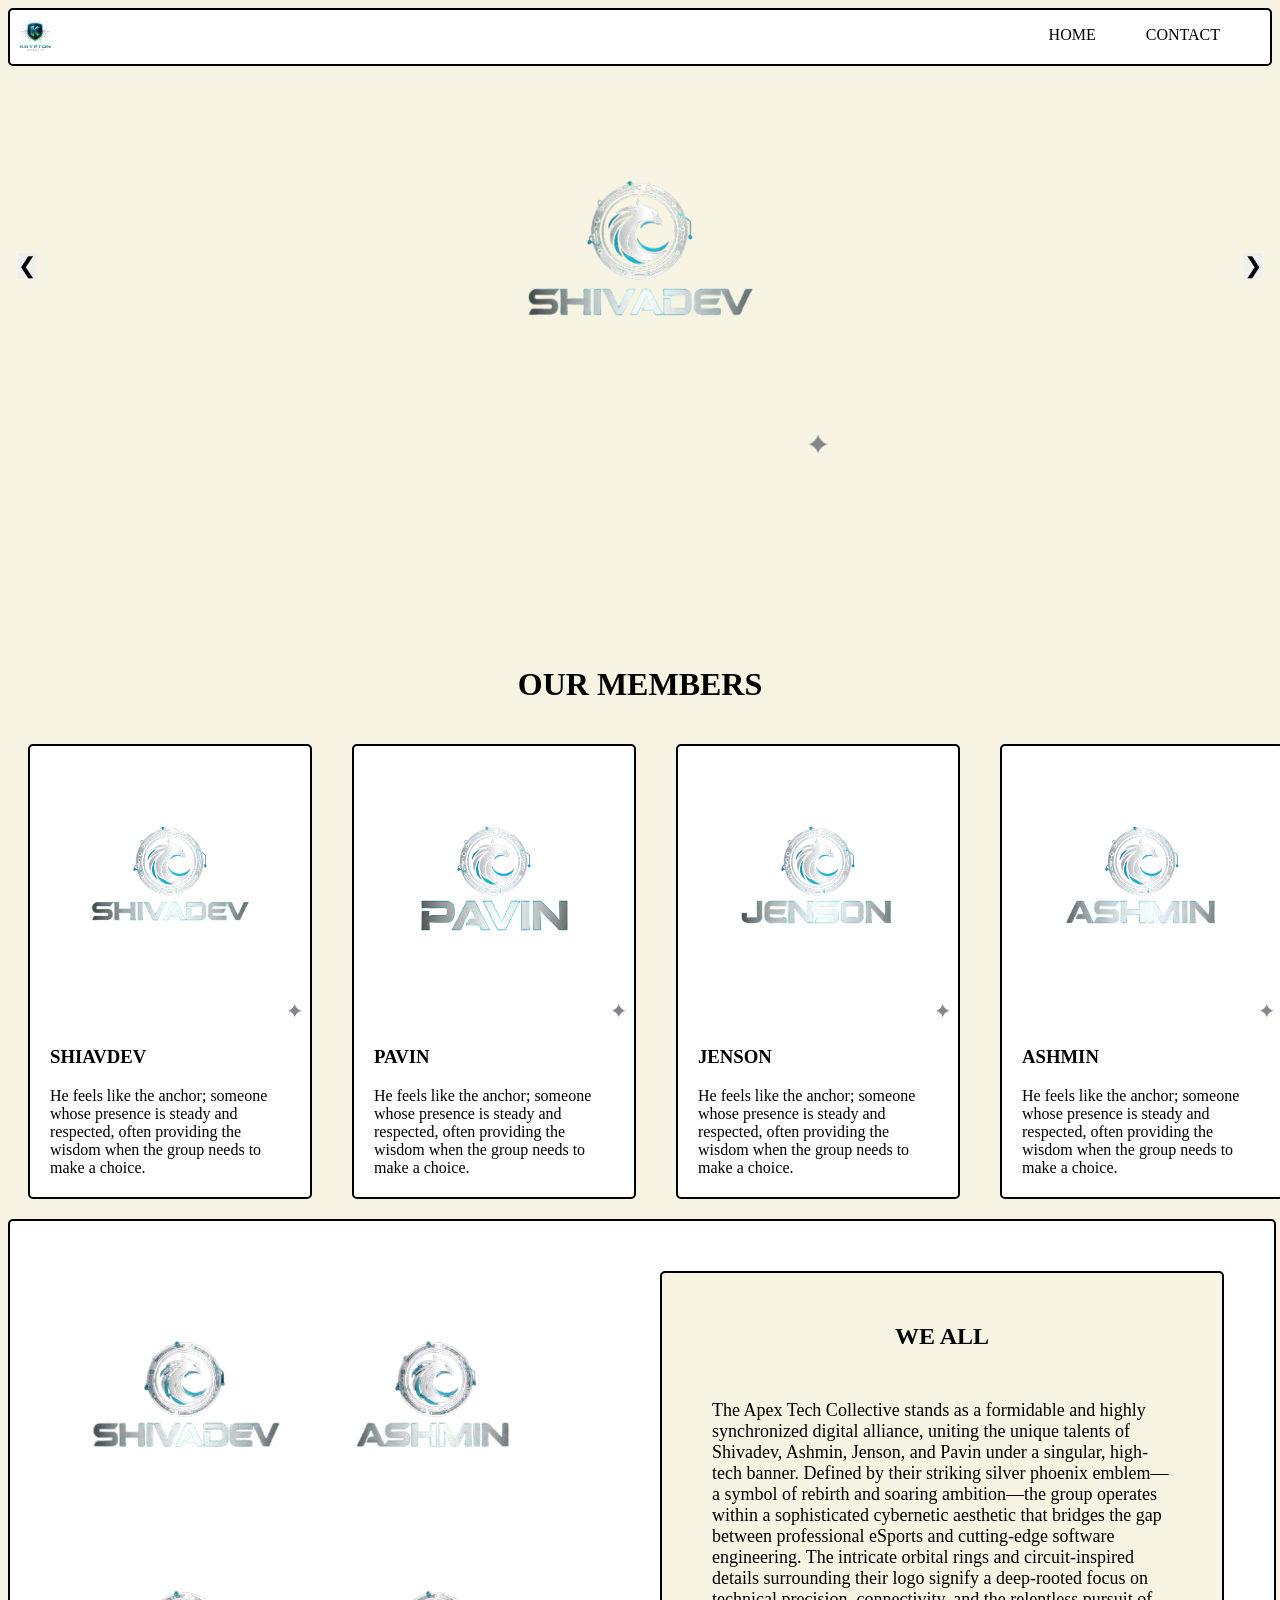
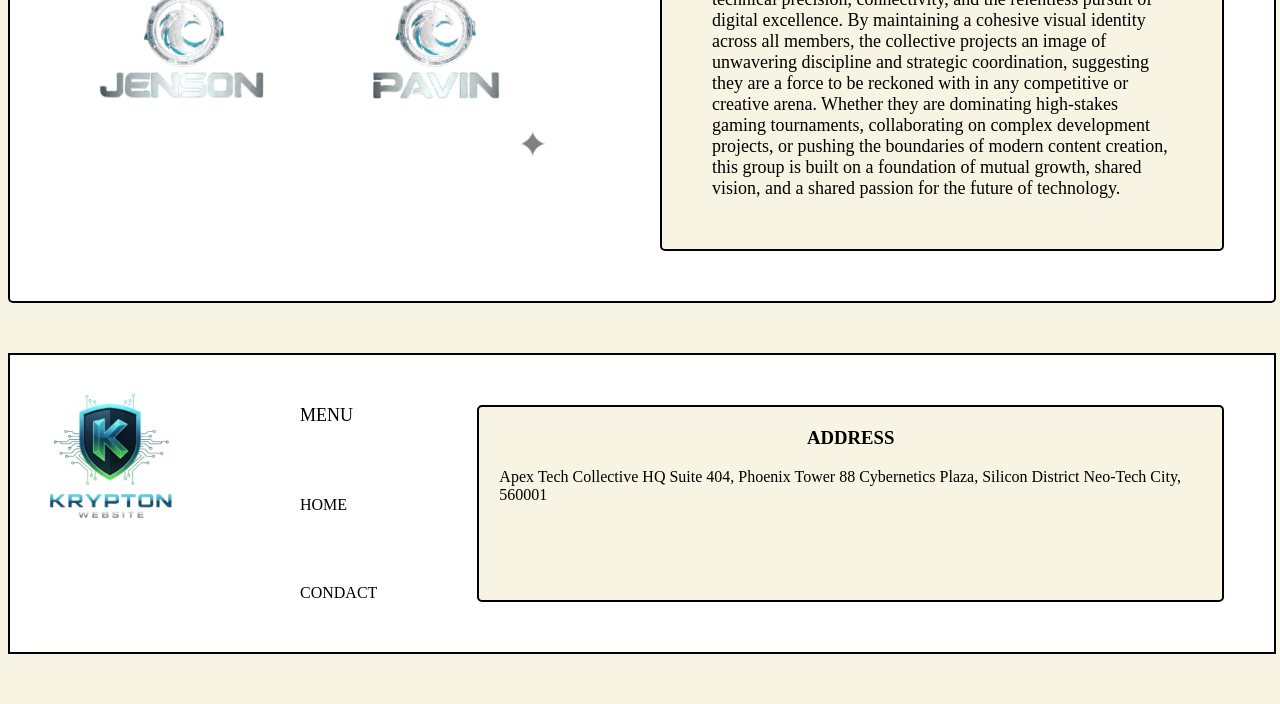
==== index.html @ 7f444e54 "Add files via upload" ====
<!DOCTYPE html>
<html lang="en">
<head>
    <meta charset="UTF-8">
    <meta name="viewport" content="width=device-width, initial-scale=1.0">
    <title>vainokki</title>
    <link rel="stylesheet" href="style.css">
</head>
<body>
    <nav>
        <div class="divdev1">
            <img src="logo.png" class="img1">
        </div>
        <div class="divdev11">
            <ul class="ls1">
                <li class="list1"><a href="#" class="txt1">HOME</a></li>
                <li class="list1"><a href="#" class="txt1">CONTACT</a></li>
            </ul>
        </div>
    </nav>
    <div><!--main-->
        <div class="w3-content w3-display-container">
            <img class="mySlides" src="s.png" style="width:385px">
            <img class="mySlides" src="p.png" style="width:385px">
            <img class="mySlides" src="a.png" style="width:385px">
            <img class="mySlides" src="j.png" style="width:385px">

            <button class="w3-button w3-black w3-display-left" onclick="plusDivs(-1)">&#10094;</button>
            <button class="w3-button w3-black w3-display-right" onclick="plusDivs(1)">&#10095;</button>
        </div>
        <div class="divdev2">
            <h1 class="txt2">OUR MEMBERS</h1>
            <div class="imgcontainer2">
                <div class="imgrow1">
                    <div class="imgcol1"> 
                        <img src="s.png" class="img2">
                    </div>
                    <div class="txtgroup1">
                    <h3>SHIAVDEV</h3>
                    <p>He feels like the anchor; someone whose presence is steady and respected, often providing the wisdom when the group needs to make a choice.</p>
                    </div>
                </div>
                <div class="imgrow1">
                    <div class="imgcol1"> 
                        <img src="p.png" class="img2">
                    </div>
                    <div class="txtgroup1">
                    <h3>PAVIN</h3>
                    <p>He feels like the anchor; someone whose presence is steady and respected, often providing the wisdom when the group needs to make a choice.</p>
                    </div>
                </div>
                <div class="imgrow1">
                    <div class="imgcol1"> 
                        <img src="j.png" class="img2">
                    </div>
                    <div class="txtgroup1">
                    <h3>JENSON</h3>
                    <p>He feels like the anchor; someone whose presence is steady and respected, often providing the wisdom when the group needs to make a choice.</p>
                    </div>
                </div>
                <div class="imgrow1">
                    <div class="imgcol1"> 
                        <img src="a.png" class="img2">
                    </div>
                    <div class="txtgroup1">
                    <h3>ASHMIN</h3>
                    <p>He feels like the anchor; someone whose presence is steady and respected, often providing the wisdom when the group needs to make a choice.</p>
                    </div>
                </div>
            </div>
        </div>
        <div class="divdev3">
            <div class="divdev31">
                <img src="all.png" class="img3"> 
            </div>
            <div class="divdev32">
                <h2 class="txt4">WE ALL</h2>
                <p class="txt3"> The Apex Tech Collective stands as a formidable and highly synchronized digital alliance, uniting the unique talents of Shivadev, Ashmin, Jenson, and Pavin under a singular, high-tech banner. Defined by their striking silver phoenix emblem—a symbol of rebirth and soaring ambition—the group operates within a sophisticated cybernetic aesthetic that bridges the gap between professional eSports and cutting-edge software engineering. The intricate orbital rings and circuit-inspired details surrounding their logo signify a deep-rooted focus on technical precision, connectivity, and the relentless pursuit of digital excellence. By maintaining a cohesive visual identity across all members, the collective projects an image of unwavering discipline and strategic coordination, suggesting they are a force to be reckoned with in any competitive or creative arena. Whether they are dominating high-stakes gaming tournaments, collaborating on complex development projects, or pushing the boundaries of modern content creation, this group is built on a foundation of mutual growth, shared vision, and a shared passion for the future of technology.</p>
            </div>
        </div>
    </div><!--main-->
    <footer>
        <div class="footdiv1">
            <img src="logo.png" class="img5">
        </div>
        <div class="footdiv2">
            <ul class="list2"> 
                <li class="ls21">MENU</li>
                <li class="ls2">HOME</li>
                <li class="ls2">CONDACT</li>
            </ul>
        </div>
        <div class="footdev3">
            <div class="footdev4">
                <h3 class="txt6">ADDRESS</h3>
                <p class="txt5">Apex Tech Collective HQ Suite 404, Phoenix Tower 88 Cybernetics Plaza, Silicon District Neo-Tech City, 560001</p>
            </div>
        </div>
    </footer>
<script>
    var slideIndex = 1;
    showDivs(slideIndex);

    function plusDivs(n) {
    showDivs(slideIndex += n);
    }

    function showDivs(n) {
    var i;
    var x = document.getElementsByClassName("mySlides");
    if (n > x.length) {slideIndex = 1}
    if (n < 1) {slideIndex = x.length}
    for (i = 0; i < x.length; i++) {
        x[i].style.display = "none";  
    }
    x[slideIndex-1].style.display = "block";  
    }
</script>

</body>
</html>
---- style.css ----
nav{
    background-color: #fff;
    border: 2px solid black;
    border-radius: 5px;
    display: flex;
    justify-content: space-between;
}
body{
    background-color: #F8F4E3;
}
.img1{
    width: 50px;
}
.ls1{
    display: flex;
    list-style: none;
}
.list1{
    padding-right: 50px;
    
}
.txt1{
    text-decoration: none;
    color: black;
}
.mySlides {display:none;}
.w3-content {
  max-width: 100%;
  position: relative;
  margin: auto;
  overflow: hidden;
  display: flex;
  justify-content: space-around;
}

/* SLIDES */
.mySlides {
  display: none;
  width: 100%;
  height: 400px;
  object-fit: cover;
}

/* SHOW FIRST IMAGE ON LOAD */
.mySlides:first-child {
  display: block;
}

/* BUTTONS */
.w3-button {
    position: absolute;
    top: 50%;
    transform: translateY(-50%);
    color:black;
    border: none;
    padding: 0;
    cursor: pointer;
    font-size: 22px;
}

.w3-display-left {
  left: 10px;
}

.w3-display-right {
  right: 10px;
}

.w3-button:hover {
  background: rgba(0,0,0,0.9);
}
.txt2{
    text-align: center;
}
.imgcontainer2{
  display: flex;
}
.imgrow1{
  background-color: #fff;
  border: 2px solid black;
  border-radius: 5px;
  margin:20px
}
.img2{
  width:280px
}
.txtgroup1{
  margin: 20px;
}
.imgcol1{
  display: flex;
  justify-content: center;
}
.divdev2{
  margin-top: 200px;
}
.divdev3{
  background-color: #fff;
  border: 2px solid black;
  border-radius: 5px;
  display: flex;
  width: 100%;
}
.divdev31{
  width: 50%;
}
.divdev32{
  width: 50%;
  background-color: #F8F4E3;
  border: 2px solid black;
  border-radius: 5px;
  margin: 50px;  
}
.txt3{
  margin: 50px;
  font-size: large;
}
.txt4{
  text-align: center;
  margin: 50px;
}
.img3{
  margin: 50px;
}
footer{
  background-color: #fff;
  border:2px solid black;
  margin: 50px 0 50px 0;
  width: 100%;
  display: flex;
  justify-content: space-between;
}
.img5{
  width: 200px;
}
.footdiv{
  width: 50%;
}
.list2{
  list-style: none;
}
.ls2{
  padding-top: 20px;
  font-size: medium;
  margin: 50px;
}
.ls21{
  font-size: large;
  margin: 50px;
}
.footdev3{
  background-color: #F8F4E3;
  border-radius: 5px;
  border: 2px solid black;
  margin: 50px;
}
.txt6{
  text-align: center;
}
.footdev4{
  margin: 20px;
}
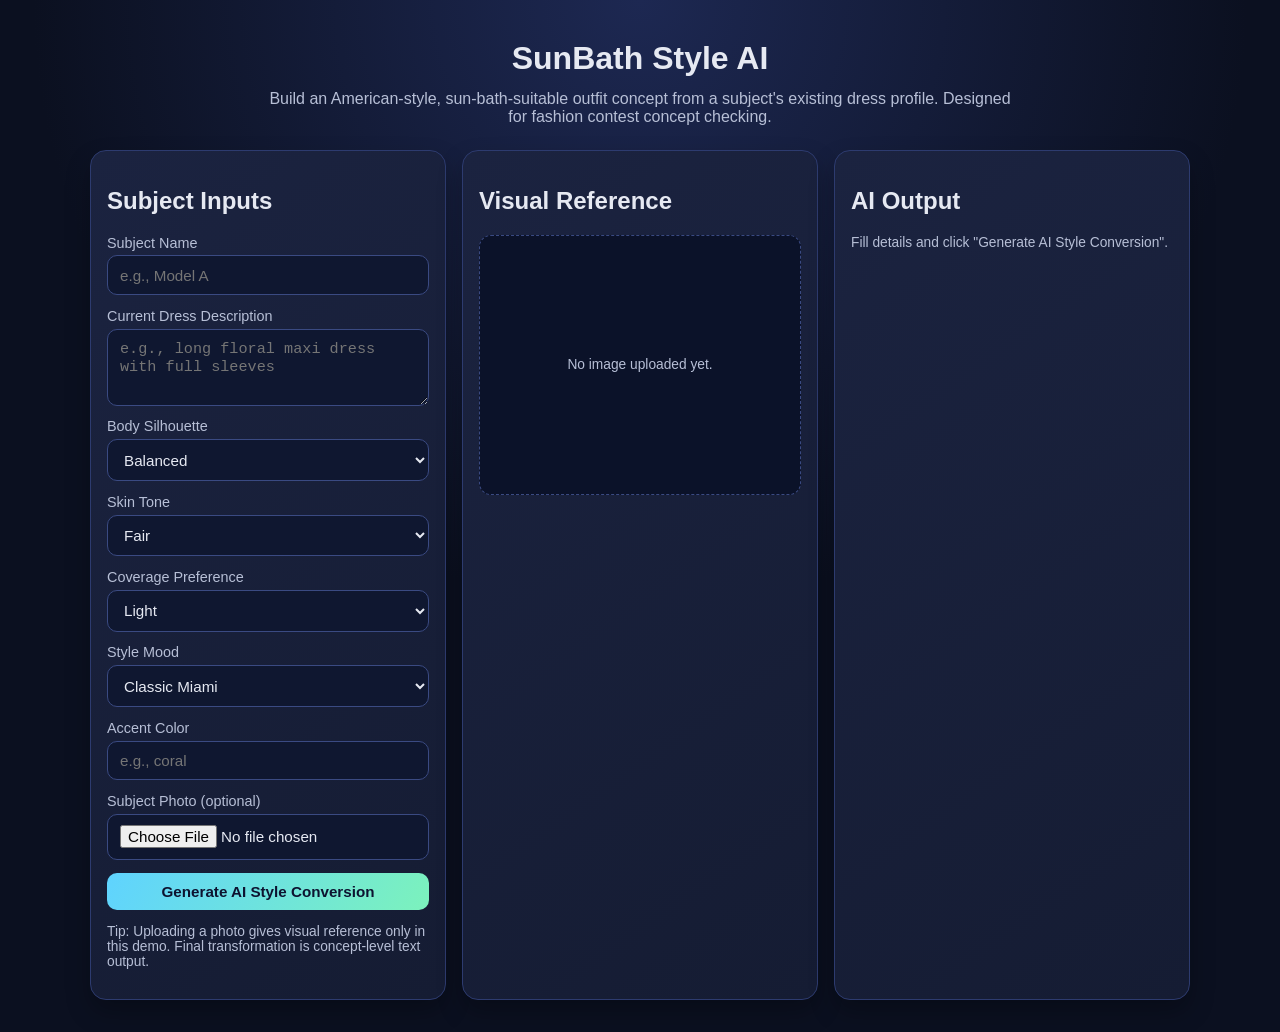
==== commit a28604ac: "Build SunBath Style AI fashion conversion web app" ====
--- a/index.html
+++ b/index.html
@@ -1,121 +1,193 @@
-<!DOCTYPE html>
-<html lang="en">
-<head>
-    <meta charset="UTF-8">
-    <meta name="viewport" content="width=device-width, initial-scale=1.0">
-    <title>vainokki</title>
-    <link rel="stylesheet" href="style.css">
-</head>
-<body>
-    <nav>
-        <div class="divdev1">
-            <img src="logo.png" class="img1">
-        </div>
-        <div class="divdev11">
-            <ul class="ls1">
-                <li class="list1"><a href="#" class="txt1">HOME</a></li>
-                <li class="list1"><a href="#" class="txt1">CONTACT</a></li>
-            </ul>
-        </div>
-    </nav>
-    <div><!--main-->
-        <div class="w3-content w3-display-container">
-            <img class="mySlides" src="s.png" style="width:385px">
-            <img class="mySlides" src="p.png" style="width:385px">
-            <img class="mySlides" src="a.png" style="width:385px">
-            <img class="mySlides" src="j.png" style="width:385px">
-
-            <button class="w3-button w3-black w3-display-left" onclick="plusDivs(-1)">&#10094;</button>
-            <button class="w3-button w3-black w3-display-right" onclick="plusDivs(1)">&#10095;</button>
-        </div>
-        <div class="divdev2">
-            <h1 class="txt2">OUR MEMBERS</h1>
-            <div class="imgcontainer2">
-                <div class="imgrow1">
-                    <div class="imgcol1"> 
-                        <img src="s.png" class="img2">
-                    </div>
-                    <div class="txtgroup1">
-                    <h3>SHIAVDEV</h3>
-                    <p>He feels like the anchor; someone whose presence is steady and respected, often providing the wisdom when the group needs to make a choice.</p>
-                    </div>
-                </div>
-                <div class="imgrow1">
-                    <div class="imgcol1"> 
-                        <img src="p.png" class="img2">
-                    </div>
-                    <div class="txtgroup1">
-                    <h3>PAVIN</h3>
-                    <p>He feels like the anchor; someone whose presence is steady and respected, often providing the wisdom when the group needs to make a choice.</p>
-                    </div>
-                </div>
-                <div class="imgrow1">
-                    <div class="imgcol1"> 
-                        <img src="j.png" class="img2">
-                    </div>
-                    <div class="txtgroup1">
-                    <h3>JENSON</h3>
-                    <p>He feels like the anchor; someone whose presence is steady and respected, often providing the wisdom when the group needs to make a choice.</p>
-                    </div>
-                </div>
-                <div class="imgrow1">
-                    <div class="imgcol1"> 
-                        <img src="a.png" class="img2">
-                    </div>
-                    <div class="txtgroup1">
-                    <h3>ASHMIN</h3>
-                    <p>He feels like the anchor; someone whose presence is steady and respected, often providing the wisdom when the group needs to make a choice.</p>
-                    </div>
-                </div>
-            </div>
-        </div>
-        <div class="divdev3">
-            <div class="divdev31">
-                <img src="all.png" class="img3"> 
-            </div>
-            <div class="divdev32">
-                <h2 class="txt4">WE ALL</h2>
-                <p class="txt3"> The Apex Tech Collective stands as a formidable and highly synchronized digital alliance, uniting the unique talents of Shivadev, Ashmin, Jenson, and Pavin under a singular, high-tech banner. Defined by their striking silver phoenix emblem—a symbol of rebirth and soaring ambition—the group operates within a sophisticated cybernetic aesthetic that bridges the gap between professional eSports and cutting-edge software engineering. The intricate orbital rings and circuit-inspired details surrounding their logo signify a deep-rooted focus on technical precision, connectivity, and the relentless pursuit of digital excellence. By maintaining a cohesive visual identity across all members, the collective projects an image of unwavering discipline and strategic coordination, suggesting they are a force to be reckoned with in any competitive or creative arena. Whether they are dominating high-stakes gaming tournaments, collaborating on complex development projects, or pushing the boundaries of modern content creation, this group is built on a foundation of mutual growth, shared vision, and a shared passion for the future of technology.</p>
-            </div>
-        </div>
-    </div><!--main-->
-    <footer>
-        <div class="footdiv1">
-            <img src="logo.png" class="img5">
-        </div>
-        <div class="footdiv2">
-            <ul class="list2"> 
-                <li class="ls21">MENU</li>
-                <li class="ls2">HOME</li>
-                <li class="ls2">CONDACT</li>
-            </ul>
-        </div>
-        <div class="footdev3">
-            <div class="footdev4">
-                <h3 class="txt6">ADDRESS</h3>
-                <p class="txt5">Apex Tech Collective HQ Suite 404, Phoenix Tower 88 Cybernetics Plaza, Silicon District Neo-Tech City, 560001</p>
-            </div>
-        </div>
-    </footer>
-<script>
-    var slideIndex = 1;
-    showDivs(slideIndex);
-
-    function plusDivs(n) {
-    showDivs(slideIndex += n);
-    }
-
-    function showDivs(n) {
-    var i;
-    var x = document.getElementsByClassName("mySlides");
-    if (n > x.length) {slideIndex = 1}
-    if (n < 1) {slideIndex = x.length}
-    for (i = 0; i < x.length; i++) {
-        x[i].style.display = "none";  
-    }
-    x[slideIndex-1].style.display = "block";  
-    }
-</script>
-
-</body>
-</html>+<!DOCTYPE html>
+<html lang="en">
+<head>
+  <meta charset="UTF-8" />
+  <meta name="viewport" content="width=device-width, initial-scale=1.0" />
+  <title>SunBath Style AI</title>
+  <link rel="stylesheet" href="style.css" />
+</head>
+<body>
+  <header class="hero">
+    <h1>SunBath Style AI</h1>
+    <p>
+      Build an American-style, sun-bath-suitable outfit concept from a subject's existing dress profile.
+      Designed for fashion contest concept checking.
+    </p>
+  </header>
+
+  <main class="container">
+    <section class="panel">
+      <h2>Subject Inputs</h2>
+      <div class="grid">
+        <label>
+          Subject Name
+          <input id="name" type="text" placeholder="e.g., Model A" />
+        </label>
+
+        <label>
+          Current Dress Description
+          <textarea id="currentDress" rows="3" placeholder="e.g., long floral maxi dress with full sleeves"></textarea>
+        </label>
+
+        <label>
+          Body Silhouette
+          <select id="silhouette">
+            <option>Balanced</option>
+            <option>Athletic</option>
+            <option>Curvy</option>
+            <option>Petite</option>
+            <option>Tall</option>
+          </select>
+        </label>
+
+        <label>
+          Skin Tone
+          <select id="skinTone">
+            <option>Fair</option>
+            <option>Medium</option>
+            <option>Olive</option>
+            <option>Tan</option>
+            <option>Deep</option>
+          </select>
+        </label>
+
+        <label>
+          Coverage Preference
+          <select id="coverage">
+            <option>Light</option>
+            <option>Moderate</option>
+            <option>High</option>
+          </select>
+        </label>
+
+        <label>
+          Style Mood
+          <select id="mood">
+            <option>Classic Miami</option>
+            <option>California Minimal</option>
+            <option>Retro Riviera</option>
+            <option>Luxury Resort</option>
+          </select>
+        </label>
+
+        <label>
+          Accent Color
+          <input id="accent" type="text" placeholder="e.g., coral" />
+        </label>
+
+        <label>
+          Subject Photo (optional)
+          <input id="photo" type="file" accept="image/*" />
+        </label>
+      </div>
+
+      <button id="generateBtn">Generate AI Style Conversion</button>
+      <p class="hint">Tip: Uploading a photo gives visual reference only in this demo. Final transformation is concept-level text output.</p>
+    </section>
+
+    <section class="panel">
+      <h2>Visual Reference</h2>
+      <div id="previewWrap" class="preview-wrap">
+        <p class="empty">No image uploaded yet.</p>
+        <img id="preview" alt="Subject preview" />
+      </div>
+    </section>
+
+    <section class="panel" id="resultPanel">
+      <h2>AI Output</h2>
+      <div id="result" class="result empty">Fill details and click "Generate AI Style Conversion".</div>
+    </section>
+  </main>
+
+  <script>
+    const styleLibrary = {
+      Light: [
+        "high-waist bikini with soft drape mesh wrap",
+        "triangle bikini set with airy crochet shrug",
+        "sport-cut two-piece with translucent beach shirt"
+      ],
+      Moderate: [
+        "one-piece with side cut lines and matching sarong",
+        "tankini with high-leg bottom and lightweight kimono",
+        "square-neck monokini with waist tie cover-up"
+      ],
+      High: [
+        "elegant one-piece with UV-protective sheer overlay",
+        "modest swim dress with structured waist belt",
+        "longline swim top + skirted bottom with resort robe"
+      ]
+    };
+
+    const tonePalette = {
+      Fair: ["ocean blue", "cherry red", "black"],
+      Medium: ["coral", "teal", "white"],
+      Olive: ["mustard", "emerald", "ivory"],
+      Tan: ["turquoise", "sunset orange", "cream"],
+      Deep: ["gold", "hot pink", "cobalt"]
+    };
+
+    const photoInput = document.getElementById("photo");
+    const preview = document.getElementById("preview");
+    const previewWrap = document.getElementById("previewWrap");
+    const result = document.getElementById("result");
+
+    photoInput.addEventListener("change", (e) => {
+      const file = e.target.files[0];
+      if (!file) return;
+      const reader = new FileReader();
+      reader.onload = (ev) => {
+        preview.src = ev.target.result;
+        preview.style.display = "block";
+        const empty = previewWrap.querySelector(".empty");
+        if (empty) empty.remove();
+      };
+      reader.readAsDataURL(file);
+    });
+
+    function pickTopStyles(coverage) {
+      const options = styleLibrary[coverage] || styleLibrary.Moderate;
+      return options.map((name, i) => ({
+        name,
+        score: 92 - i * 5
+      }));
+    }
+
+    function generatePrompt(data, selectedStyle) {
+      return `Fashion model editorial photo, ${data.mood} American beach styling, convert ${data.currentDress || "current outfit"} into ${selectedStyle}, flattering for ${data.silhouette.toLowerCase()} silhouette, ${data.coverage.toLowerCase()}-coverage sun-bath suitable look, palette with ${data.mainColor} and ${data.accent || "neutral accent"}, premium fabric, realistic texture, contest-ready, natural sunlight, high detail.`;
+    }
+
+    document.getElementById("generateBtn").addEventListener("click", () => {
+      const data = {
+        name: document.getElementById("name").value.trim() || "Subject",
+        currentDress: document.getElementById("currentDress").value.trim(),
+        silhouette: document.getElementById("silhouette").value,
+        skinTone: document.getElementById("skinTone").value,
+        coverage: document.getElementById("coverage").value,
+        mood: document.getElementById("mood").value,
+        accent: document.getElementById("accent").value.trim()
+      };
+
+      const palette = tonePalette[data.skinTone] || ["navy", "white", "gold"];
+      const mainColor = palette[0];
+      data.mainColor = mainColor;
+
+      const topStyles = pickTopStyles(data.coverage);
+      const prompt = generatePrompt(data, topStyles[0].name);
+
+      result.classList.remove("empty");
+      result.innerHTML = `
+        <h3>${data.name} — AI Style Conversion Report</h3>
+        <p><strong>Recommended Palette:</strong> ${palette.join(", ")}</p>
+        <p><strong>Top Picks:</strong></p>
+        <ul>
+          ${topStyles.map(style => `<li>${style.name} <span class="score">(${style.score}% match)</span></li>`).join("")}
+        </ul>
+        <p><strong>Transformation Notes:</strong> Shift silhouette lines from "${data.currentDress || "original dress"}" to a ${data.mood.toLowerCase()} aesthetic using breathable technical swim fabric and strategic contour seams.</p>
+        <p><strong>AI Prompt (for image model):</strong></p>
+        <textarea rows="5" readonly>${prompt}</textarea>
+        <p class="safe-note">Use only with participant consent and follow contest policy for AI-assisted visuals.</p>
+      `;
+    });
+  </script>
+</body>
+</html>
--- a/style.css
+++ b/style.css
@@ -1,162 +1,128 @@
-nav{
-    background-color: #fff;
-    border: 2px solid black;
-    border-radius: 5px;
-    display: flex;
-    justify-content: space-between;
-}
-body{
-    background-color: #F8F4E3;
-}
-.img1{
-    width: 50px;
-}
-.ls1{
-    display: flex;
-    list-style: none;
-}
-.list1{
-    padding-right: 50px;
-    
-}
-.txt1{
-    text-decoration: none;
-    color: black;
-}
-.mySlides {display:none;}
-.w3-content {
-  max-width: 100%;
-  position: relative;
-  margin: auto;
-  overflow: hidden;
-  display: flex;
-  justify-content: space-around;
-}
-
-/* SLIDES */
-.mySlides {
-  display: none;
-  width: 100%;
-  height: 400px;
-  object-fit: cover;
-}
-
-/* SHOW FIRST IMAGE ON LOAD */
-.mySlides:first-child {
-  display: block;
-}
-
-/* BUTTONS */
-.w3-button {
-    position: absolute;
-    top: 50%;
-    transform: translateY(-50%);
-    color:black;
-    border: none;
-    padding: 0;
-    cursor: pointer;
-    font-size: 22px;
-}
-
-.w3-display-left {
-  left: 10px;
-}
-
-.w3-display-right {
-  right: 10px;
-}
-
-.w3-button:hover {
-  background: rgba(0,0,0,0.9);
-}
-.txt2{
-    text-align: center;
-}
-.imgcontainer2{
-  display: flex;
-}
-.imgrow1{
-  background-color: #fff;
-  border: 2px solid black;
-  border-radius: 5px;
-  margin:20px
-}
-.img2{
-  width:280px
-}
-.txtgroup1{
-  margin: 20px;
-}
-.imgcol1{
-  display: flex;
-  justify-content: center;
-}
-.divdev2{
-  margin-top: 200px;
-}
-.divdev3{
-  background-color: #fff;
-  border: 2px solid black;
-  border-radius: 5px;
-  display: flex;
-  width: 100%;
-}
-.divdev31{
-  width: 50%;
-}
-.divdev32{
-  width: 50%;
-  background-color: #F8F4E3;
-  border: 2px solid black;
-  border-radius: 5px;
-  margin: 50px;  
-}
-.txt3{
-  margin: 50px;
-  font-size: large;
-}
-.txt4{
-  text-align: center;
-  margin: 50px;
-}
-.img3{
-  margin: 50px;
-}
-footer{
-  background-color: #fff;
-  border:2px solid black;
-  margin: 50px 0 50px 0;
-  width: 100%;
-  display: flex;
-  justify-content: space-between;
-}
-.img5{
-  width: 200px;
-}
-.footdiv{
-  width: 50%;
-}
-.list2{
-  list-style: none;
-}
-.ls2{
-  padding-top: 20px;
-  font-size: medium;
-  margin: 50px;
-}
-.ls21{
-  font-size: large;
-  margin: 50px;
-}
-.footdev3{
-  background-color: #F8F4E3;
-  border-radius: 5px;
-  border: 2px solid black;
-  margin: 50px;
-}
-.txt6{
-  text-align: center;
-}
-.footdev4{
-  margin: 20px;
-}+:root {
+  --bg: #0b1020;
+  --panel: #151c33;
+  --text: #e6e9f2;
+  --muted: #b7bfd6;
+  --accent: #5fd3ff;
+  --accent-2: #7cf2bc;
+}
+
+* {
+  box-sizing: border-box;
+}
+
+body {
+  margin: 0;
+  font-family: Inter, Segoe UI, Arial, sans-serif;
+  background: radial-gradient(circle at top, #1d2852, var(--bg) 50%);
+  color: var(--text);
+}
+
+.hero {
+  text-align: center;
+  padding: 2.5rem 1rem 1.5rem;
+}
+
+.hero h1 {
+  margin: 0;
+  font-size: 2rem;
+}
+
+.hero p {
+  max-width: 760px;
+  margin: 0.8rem auto 0;
+  color: var(--muted);
+}
+
+.container {
+  width: min(1100px, 94vw);
+  margin: 0 auto 2rem;
+  display: grid;
+  gap: 1rem;
+  grid-template-columns: repeat(auto-fit, minmax(310px, 1fr));
+}
+
+.panel {
+  background: linear-gradient(145deg, #1b2340, var(--panel));
+  border: 1px solid #2d3b6f;
+  border-radius: 16px;
+  padding: 1rem;
+  box-shadow: 0 12px 25px rgba(0, 0, 0, 0.25);
+}
+
+.grid {
+  display: grid;
+  gap: 0.8rem;
+}
+
+label {
+  display: flex;
+  flex-direction: column;
+  gap: 0.3rem;
+  font-size: 0.9rem;
+  color: var(--muted);
+}
+
+input,
+select,
+textarea,
+button {
+  border-radius: 10px;
+  border: 1px solid #3a4a82;
+  background: #0f1730;
+  color: var(--text);
+  padding: 0.65rem 0.75rem;
+  font-size: 0.95rem;
+}
+
+textarea {
+  resize: vertical;
+}
+
+button {
+  margin-top: 0.8rem;
+  width: 100%;
+  font-weight: 700;
+  background: linear-gradient(120deg, var(--accent), var(--accent-2));
+  color: #0d1330;
+  cursor: pointer;
+  border: 0;
+}
+
+.hint,
+.empty,
+.safe-note {
+  color: var(--muted);
+  font-size: 0.86rem;
+}
+
+.preview-wrap {
+  min-height: 260px;
+  border: 1px dashed #3a4a82;
+  border-radius: 12px;
+  display: grid;
+  place-items: center;
+  overflow: hidden;
+  background: #0b1229;
+}
+
+#preview {
+  max-width: 100%;
+  display: none;
+}
+
+.result h3 {
+  margin-top: 0;
+}
+
+.result ul {
+  padding-left: 1.2rem;
+}
+
+.score {
+  color: var(--accent-2);
+}
+
+.result textarea {
+  width: 100%;
+}
